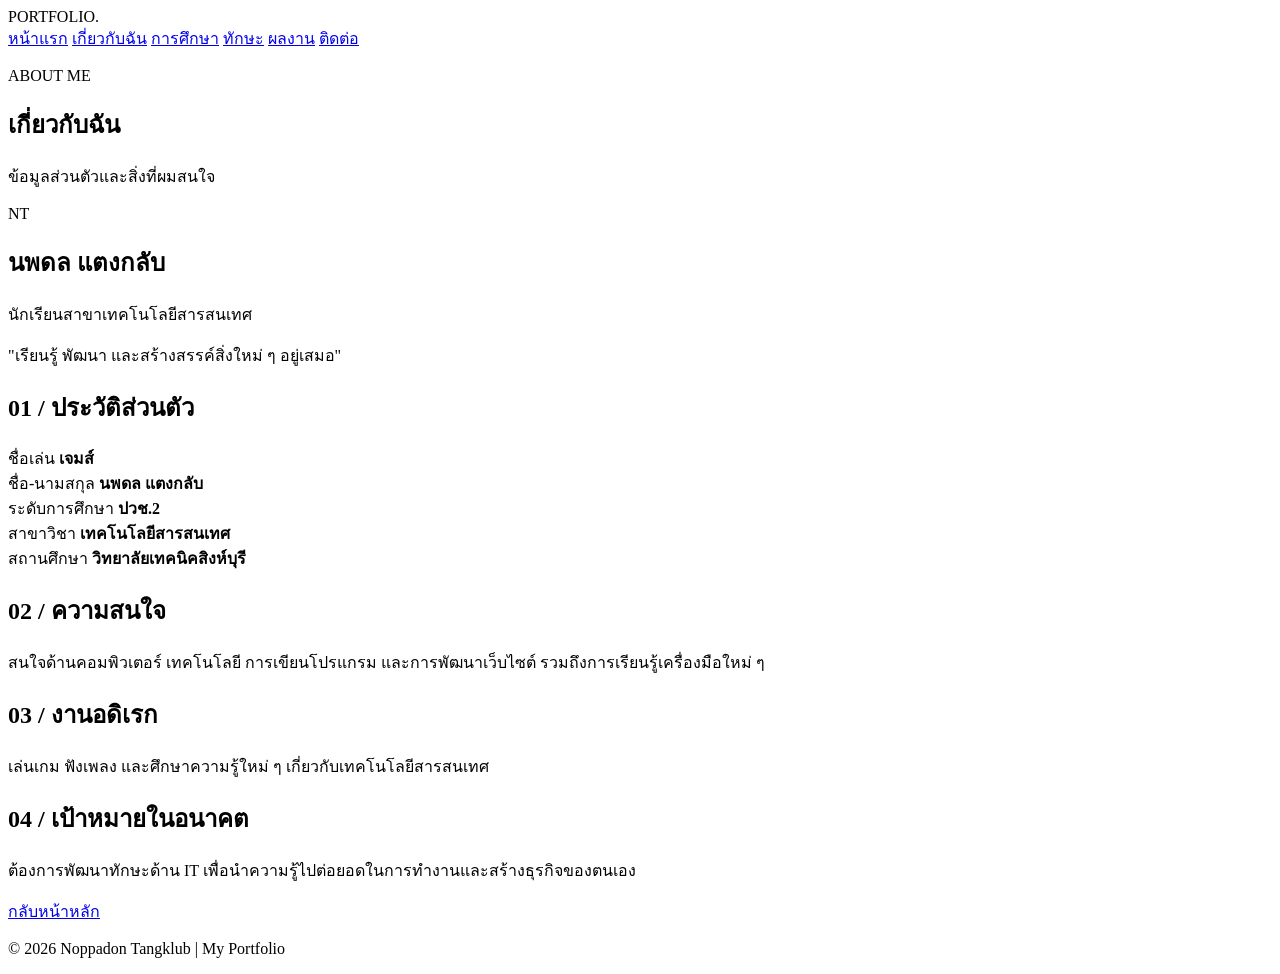
==== about.html @ 33030022 "Create about.html" ====
<!DOCTYPE html>
<html lang="th">
<head>
    <meta charset="UTF-8">
    <meta name="viewport" content="width=device-width, initial-scale=1.0">
    <title>เกี่ยวกับฉัน | Portfolio</title>
    <link rel="stylesheet" href="style.css">
</head>
<body>

    <header>
        <div class="logo">PORTFOLIO<span>.</span></div>
        <nav>
            <a href="index.html">หน้าแรก</a>
            <a href="about.html" class="active">เกี่ยวกับฉัน</a>
            <a href="education.html">การศึกษา</a>
            <a href="skills.html">ทักษะ</a>
            <a href="projects.html">ผลงาน</a>
            <a href="contact.html">ติดต่อ</a>
        </nav>
    </header>

    <main class="about-page">

        <section class="about-heading">
            <p class="welcome">ABOUT ME</p>
            <h1>เกี่ยวกับ<span>ฉัน</span></h1>
            <p>ข้อมูลส่วนตัวและสิ่งที่ผมสนใจ</p>
        </section>

        <section class="about-layout">

            <div class="about-profile">
                <div class="about-avatar">NT</div>
                <h2>นพดล แตงกลับ</h2>
                <p>นักเรียนสาขาเทคโนโลยีสารสนเทศ</p>
                <div class="about-line"></div>
                <p class="about-quote">
                    "เรียนรู้ พัฒนา และสร้างสรรค์สิ่งใหม่ ๆ อยู่เสมอ"
                </p>
            </div>

            <div class="about-details">

                <div class="about-section">
                    <h2>01 / ประวัติส่วนตัว</h2>
                    <div class="about-data">
                        <div>
                            <span>ชื่อเล่น</span>
                            <strong>เจมส์</strong>
                        </div>
                        <div>
                            <span>ชื่อ-นามสกุล</span>
                            <strong>นพดล แตงกลับ</strong>
                        </div>
                        <div>
                            <span>ระดับการศึกษา</span>
                            <strong>ปวช.2</strong>
                        </div>
                        <div>
                            <span>สาขาวิชา</span>
                            <strong>เทคโนโลยีสารสนเทศ</strong>
                        </div>
                        <div>
                            <span>สถานศึกษา</span>
                            <strong>วิทยาลัยเทคนิคสิงห์บุรี</strong>
                        </div>
                    </div>
                </div>

                <div class="about-section">
                    <h2>02 / ความสนใจ</h2>
                    <p>สนใจด้านคอมพิวเตอร์ เทคโนโลยี การเขียนโปรแกรม และการพัฒนาเว็บไซต์ รวมถึงการเรียนรู้เครื่องมือใหม่ ๆ</p>
                </div>

                <div class="about-section">
                    <h2>03 / งานอดิเรก</h2>
                    <p>เล่นเกม ฟังเพลง และศึกษาความรู้ใหม่ ๆ เกี่ยวกับเทคโนโลยีสารสนเทศ</p>
                </div>

                <div class="about-section">
                    <h2>04 / เป้าหมายในอนาคต</h2>
                    <p>ต้องการพัฒนาทักษะด้าน IT เพื่อนำความรู้ไปต่อยอดในการทำงานและสร้างธุรกิจของตนเอง</p>
                </div>

            </div>
        </section>

        <div class="about-back">
            <a href="index.html" class="btn">กลับหน้าหลัก</a>
        </div>

    </main>

    <footer>
        <p>© 2026 Noppadon Tangklub | My Portfolio</p>
    </footer>

</body>
</html>
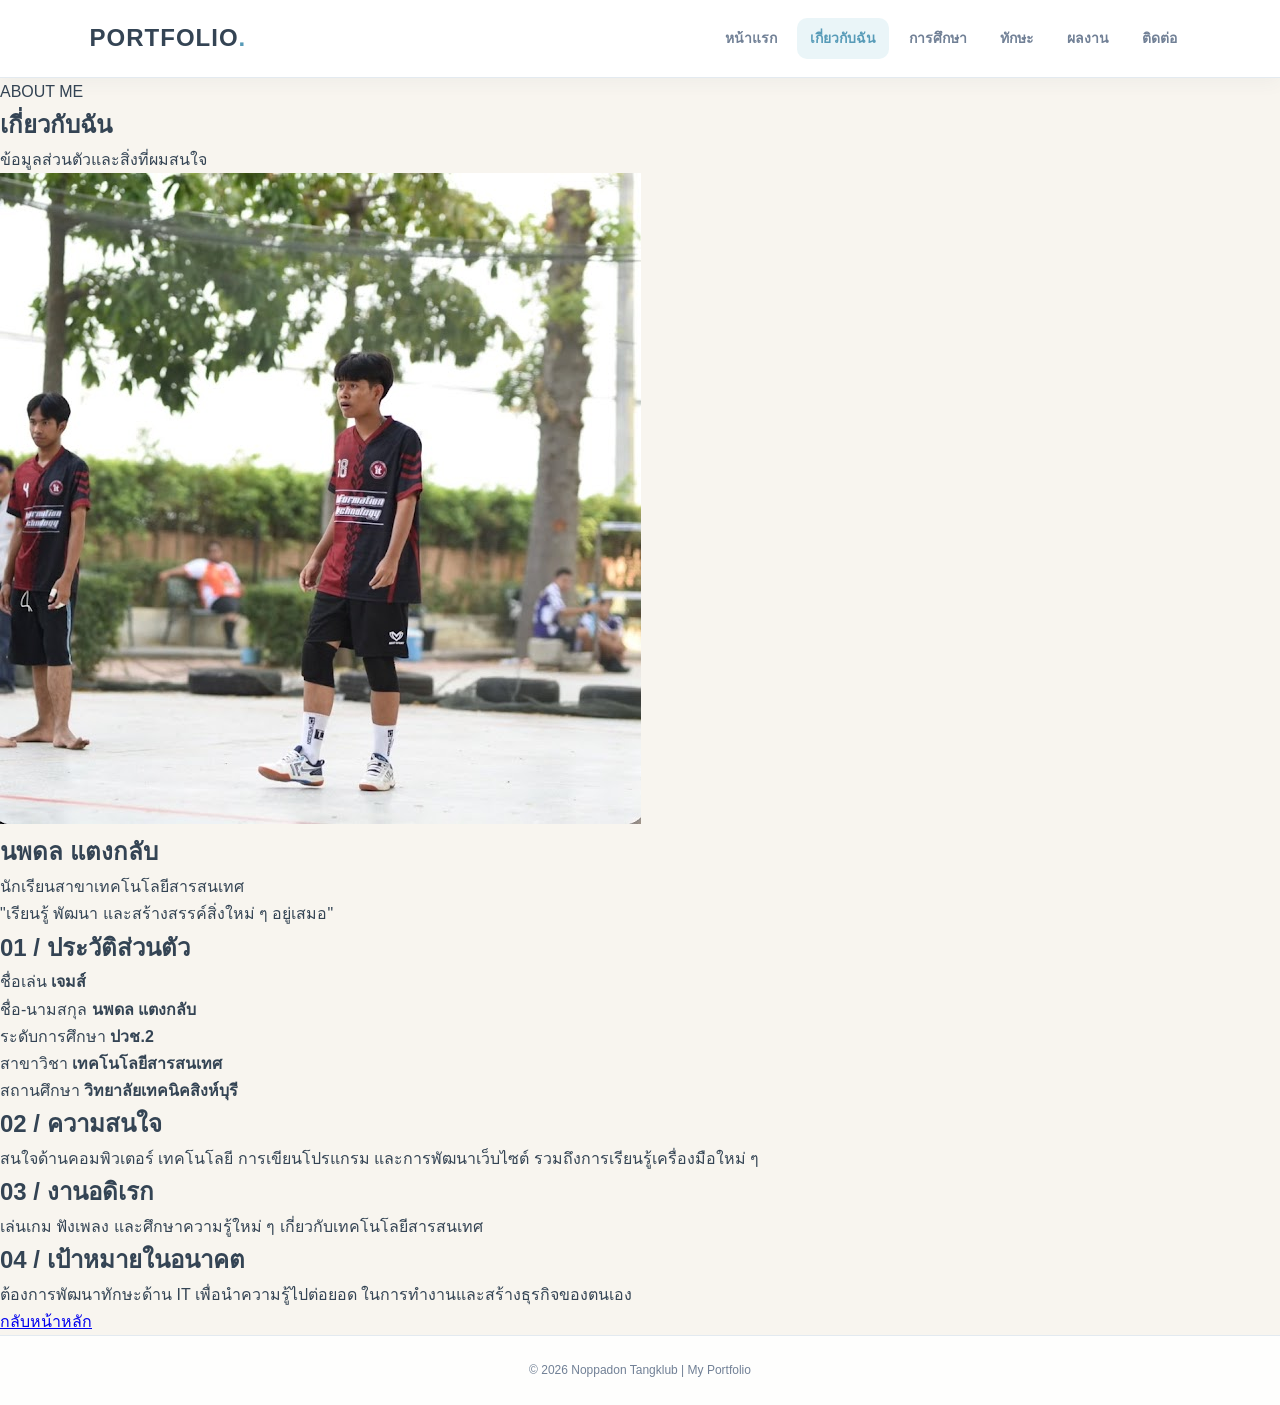
==== commit e5a8d141: "Update about.html" ====
--- a/about.html
+++ b/about.html
@@ -5,12 +5,14 @@
     <meta charset="UTF-8">
     <meta name="viewport" content="width=device-width, initial-scale=1.0">
     <title>เกี่ยวกับฉัน | Portfolio</title>
-    <link rel="stylesheet" href="style.css">
+    <link rel="stylesheet" href="style.css?v=2">
 </head>
 <body>
 
+    <!-- เมนูเว็บไซต์ -->
     <header>
         <div class="logo">PORTFOLIO<span>.</span></div>
+
         <nav>
             <a href="index.html">หน้าแรก</a>
             <a href="about.html" class="active">เกี่ยวกับฉัน</a>
@@ -21,6 +23,7 @@
         </nav>
     </header>
 
+    <!-- เนื้อหาหน้าเกี่ยวกับฉัน -->
     <main class="about-page">
 
         <section class="about-heading">
@@ -31,60 +34,88 @@
 
         <section class="about-layout">
 
+            <!-- โปรไฟล์ -->
             <div class="about-profile">
-                <div class="about-avatar">NT</div>
+
+                <img
+                    src="1.jpg"
+                    alt="รูปโปรไฟล์ นพดล แตงกลับ"
+                    class="profile-photo"
+                >
+
                 <h2>นพดล แตงกลับ</h2>
                 <p>นักเรียนสาขาเทคโนโลยีสารสนเทศ</p>
+
                 <div class="about-line"></div>
+
                 <p class="about-quote">
                     "เรียนรู้ พัฒนา และสร้างสรรค์สิ่งใหม่ ๆ อยู่เสมอ"
                 </p>
+
             </div>
 
+            <!-- รายละเอียด -->
             <div class="about-details">
 
                 <div class="about-section">
                     <h2>01 / ประวัติส่วนตัว</h2>
+
                     <div class="about-data">
+
                         <div>
                             <span>ชื่อเล่น</span>
                             <strong>เจมส์</strong>
                         </div>
+
                         <div>
                             <span>ชื่อ-นามสกุล</span>
                             <strong>นพดล แตงกลับ</strong>
                         </div>
+
                         <div>
                             <span>ระดับการศึกษา</span>
                             <strong>ปวช.2</strong>
                         </div>
+
                         <div>
                             <span>สาขาวิชา</span>
                             <strong>เทคโนโลยีสารสนเทศ</strong>
                         </div>
+
                         <div>
                             <span>สถานศึกษา</span>
                             <strong>วิทยาลัยเทคนิคสิงห์บุรี</strong>
                         </div>
+
                     </div>
                 </div>
 
                 <div class="about-section">
                     <h2>02 / ความสนใจ</h2>
-                    <p>สนใจด้านคอมพิวเตอร์ เทคโนโลยี การเขียนโปรแกรม และการพัฒนาเว็บไซต์ รวมถึงการเรียนรู้เครื่องมือใหม่ ๆ</p>
+                    <p>
+                        สนใจด้านคอมพิวเตอร์ เทคโนโลยี การเขียนโปรแกรม
+                        และการพัฒนาเว็บไซต์ รวมถึงการเรียนรู้เครื่องมือใหม่ ๆ
+                    </p>
                 </div>
 
                 <div class="about-section">
                     <h2>03 / งานอดิเรก</h2>
-                    <p>เล่นเกม ฟังเพลง และศึกษาความรู้ใหม่ ๆ เกี่ยวกับเทคโนโลยีสารสนเทศ</p>
+                    <p>
+                        เล่นเกม ฟังเพลง และศึกษาความรู้ใหม่ ๆ
+                        เกี่ยวกับเทคโนโลยีสารสนเทศ
+                    </p>
                 </div>
 
                 <div class="about-section">
                     <h2>04 / เป้าหมายในอนาคต</h2>
-                    <p>ต้องการพัฒนาทักษะด้าน IT เพื่อนำความรู้ไปต่อยอดในการทำงานและสร้างธุรกิจของตนเอง</p>
+                    <p>
+                        ต้องการพัฒนาทักษะด้าน IT เพื่อนำความรู้ไปต่อยอด
+                        ในการทำงานและสร้างธุรกิจของตนเอง
+                    </p>
                 </div>
 
             </div>
+
         </section>
 
         <div class="about-back">
@@ -93,6 +124,7 @@
 
     </main>
 
+    <!-- ส่วนท้าย -->
     <footer>
         <p>© 2026 Noppadon Tangklub | My Portfolio</p>
     </footer>
--- a/style.css
+++ b/style.css
@@ -0,0 +1,211 @@
+/* =========================================
+   NOPPADON PORTFOLIO
+   SKY BLUE • WHITE • CREAM • GRAY
+========================================= */
+
+:root {
+  --blue: #a9d5e5;
+  --blue-dark: #579bb8;
+  --blue-pale: #eaf5f8;
+  --cream: #f8f5ef;
+  --white: #ffffff;
+  --dark: #344454;
+  --gray: #718096;
+  --line: #e3eaf0;
+  --shadow: 0 10px 28px rgba(58, 88, 105, .08);
+}
+
+* {
+  box-sizing: border-box;
+  margin: 0;
+  padding: 0;
+}
+
+html { scroll-behavior: smooth; }
+
+body {
+  min-height: 100vh;
+  font-family: "Segoe UI", Tahoma, sans-serif;
+  background: var(--cream);
+  color: var(--dark);
+  line-height: 1.7;
+}
+
+/* HEADER + NAVIGATION */
+header {
+  width: 100%;
+  min-height: 78px;
+  padding: 15px 7%;
+  display: flex;
+  align-items: center;
+  justify-content: space-between;
+  gap: 24px;
+  background: rgba(255,255,255,.96);
+  border-bottom: 1px solid var(--line);
+  box-shadow: 0 4px 18px rgba(58,88,105,.05);
+  position: sticky;
+  top: 0;
+  z-index: 20;
+}
+
+.logo {
+  color: var(--dark);
+  font-size: 24px;
+  font-weight: 800;
+  letter-spacing: 1px;
+  white-space: nowrap;
+}
+.logo span { color: var(--blue-dark); }
+
+nav {
+  display: flex;
+  align-items: center;
+  justify-content: flex-end;
+  flex-wrap: wrap;
+  gap: 7px;
+}
+
+nav a {
+  padding: 9px 13px;
+  color: var(--gray);
+  text-decoration: none;
+  font-size: 14px;
+  font-weight: 600;
+  border-radius: 10px;
+  transition: .2s ease;
+}
+nav a:hover, nav a.active {
+  color: var(--blue-dark);
+  background: var(--blue-pale);
+}
+
+/* HOME / HERO */
+.hero {
+  width: min(1120px, 86%);
+  min-height: 680px;
+  margin: auto;
+  padding: 75px 0;
+  display: flex;
+  align-items: center;
+  justify-content: space-between;
+  gap: 55px;
+  background:
+    radial-gradient(circle at 85% 18%, rgba(169,213,229,.32), transparent 32%);
+}
+
+.hero-text { flex: 1; max-width: 610px; }
+.education-ending { margin-top: 48px; text-align: center; }
+
+/* SKILLS */
+.skills-section { margin-bottom: 40px; }
+.skills-title {
+  margin-bottom: 20px;
+  padding-left: 14px;
+  border-left: 4px solid var(--blue);
+  color: var(--dark);
+  font-size: 23px;
+}
+.skills-grid, .software-grid {
+  display: grid;
+  grid-template-columns: repeat(2,minmax(0,1fr));
+  gap: 17px;
+}
+.skill-card, .software-card, .computer-skill-card { padding: 25px; }
+.skill-card h3, .software-card h3, .computer-skill-card h3 { color: var(--dark); }
+.skill-card span { margin: 10px 5px 0 0; }
+.computer-skill-card { margin-top: 17px; }
+.skills-summary, .projects-note {
+  margin-top: 30px;
+  padding: 25px;
+  border-left: 4px solid var(--blue);
+  background: #fff;
+  border-radius: 0 15px 15px 0;
+  box-shadow: var(--shadow);
+}
+.skills-summary h2 { color: var(--blue-dark); }
+
+/* PROJECTS */
+.projects-grid {
+  display: grid;
+  grid-template-columns: repeat(2,minmax(0,1fr));
+  gap: 20px;
+}
+.project-card { overflow: hidden; padding: 0; }
+.project-number {
+  padding: 22px 25px 0;
+  color: var(--blue-dark);
+  font-size: 12px;
+  font-weight: 800;
+  letter-spacing: 2px;
+}
+.project-preview {
+  min-height: 145px;
+  margin: 16px 22px 0;
+  padding: 24px;
+  display: flex;
+  flex-direction: column;
+  justify-content: center;
+  gap: 7px;
+  border: 1px solid #d9eaf0;
+  border-radius: 15px;
+  background: linear-gradient(135deg,#eaf4f7,#f8f5ef);
+}
+.project-preview span { color: var(--blue-dark); font-size: 26px; font-weight: 800; }
+.project-preview small { color: var(--gray); font-size: 12px; }
+.project-content { padding: 22px 25px 27px; }
+.project-content h2 { margin: 0 0 8px; }
+.project-content .project-status {
+  margin-top: 14px;
+  color: var(--blue-dark);
+  font-size: 12px;
+  font-weight: 700;
+}
+
+/* CONTACT + FOOTER */
+.contact-card, .info-card { padding: 25px; }
+.contact-card a, .info-card a {
+  color: var(--blue-dark);
+  text-decoration: none;
+  overflow-wrap: anywhere;
+}
+.contact-card a:hover, .info-card a:hover { text-decoration: underline; }
+footer {
+  padding: 24px 18px;
+  border-top: 1px solid var(--line);
+  background: rgba(255,255,255,.9);
+  color: var(--gray);
+  text-align: center;
+  font-size: 12px;
+}
+button { font: inherit; }
+::selection { background: #d6ebf2; color: var(--dark); }
+
+/* RESPONSIVE */
+@media (max-width: 900px) {
+  header { position: relative; flex-direction: column; padding: 17px 5%; gap: 12px; }
+  nav { justify-content: center; }
+  .hero { width: 88%; min-height: auto; padding: 60px 0; gap: 38px; }
+  .hero-image { flex-basis: 310px; }
+  .profile-photo { width: 290px; height: 380px; }
+  .about-layout { grid-template-columns: 1fr; }
+}
+@media (max-width: 600px) {
+  nav { gap: 3px; }
+  nav a { padding: 7px 9px; font-size: 12px; }
+  .hero { flex-direction: column-reverse; text-align: center; padding: 48px 0; }
+  .hero-text { display: flex; flex-direction: column; align-items: center; }
+  .hero h1 { font-size: 39px; }
+  .hero-image { flex-basis: auto; }
+  .profile-photo { width: 250px; height: 330px; }
+  .content-page, .about-page, .education-page, .skills-page,
+  .projects-page, .contact-page { width: 90%; padding: 48px 0 60px; }
+  .about-information, .about-data, .about-grid, .interest-grid,
+  .skills-grid, .software-grid, .projects-grid { grid-template-columns: 1fr; }
+  .about-card, .about-section, .future-education { padding: 22px 19px; }
+  .timeline-card, .skill-card, .software-card, .computer-skill-card { padding: 20px; }
+  .page-heading, .about-heading, .education-heading, .skills-heading,
+  .projects-heading, .contact-heading { margin-bottom: 30px; }
+}
+@media (prefers-reduced-motion: reduce) {
+  *, *::before, *::after { scroll-behavior: auto !important; transition: none !important; }
+}
